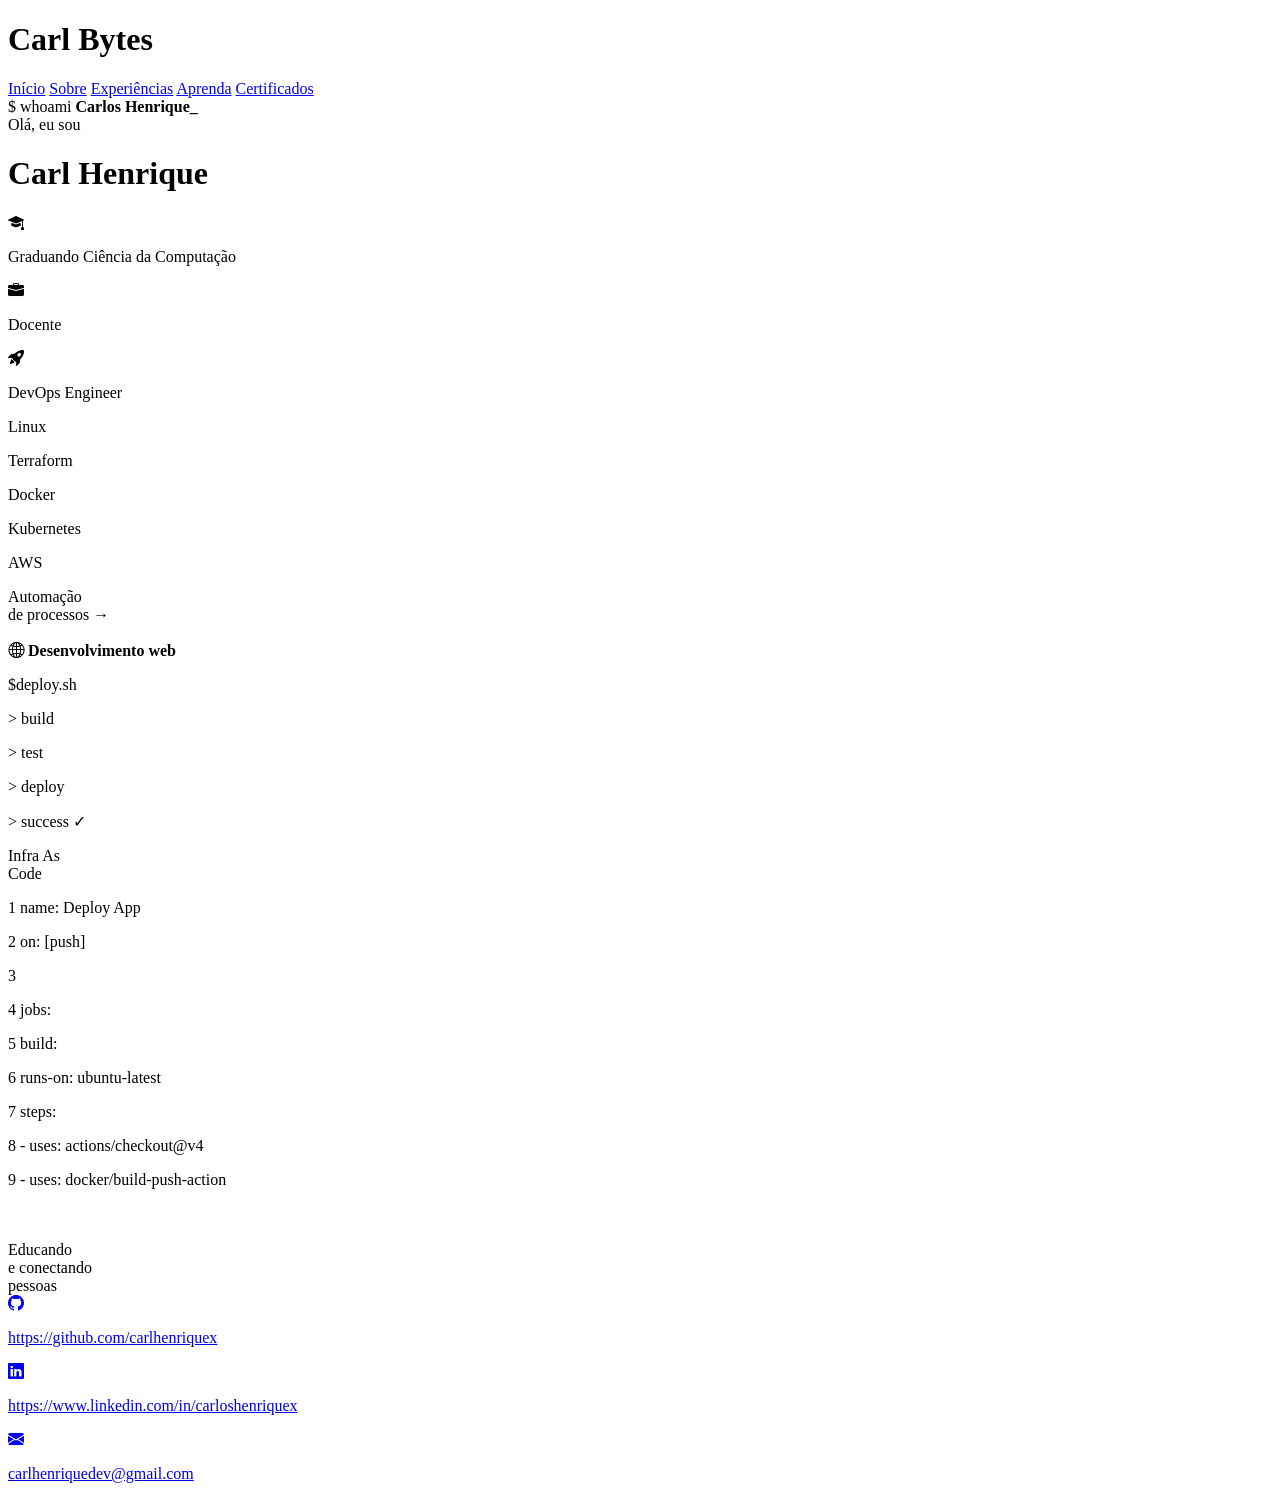
==== index.html @ a79b2e7c "refactor: melhorias no texto sobre mim" ====
<!DOCTYPE html>
<html lang="pt-BR">
<head>
    <meta charset="UTF-8">
    <meta name="viewport" content="width=device-width, initial-scale=1.0">

    <!-- <link rel="preconnect" href="https://fonts.googleapis.com">
    <link rel="preconnect" href="https://fonts.gstatic.com" crossorigin>
    <link href="https://fonts.googleapis.com/css2?family=Inter:wght@400;600;700;800&display=swap" rel="stylesheet"> -->

    <link rel="preconnect" href="https://fonts.googleapis.com">
    <link rel="preconnect" href="https://fonts.gstatic.com" crossorigin>
    <link href="https://fonts.googleapis.com/css2?family=Google+Sans:ital,opsz,wght@0,17..18,400..700;1,17..18,400..700&display=swap" rel="stylesheet">

    <link rel="stylesheet" href="https://cdn.jsdelivr.net/npm/bootstrap-icons@1.13.1/font/bootstrap-icons.min.css">

    <link rel="stylesheet" href="src/global.css">
    <link rel="stylesheet" href="src/style.css">

    <title>Portfólio Pessoal | Carl Bytes</title>
</head>
<body>
    <header>
        <h1>Carl Bytes</h1>
        <nav>
            <a href="index.html">Início</a>
            <a href="sobre.html">Sobre</a>
            <a href="experiencias.html">Experiências</a>
            <a href="biblioteca.html">Aprenda</a>
            <!-- <a href="habilidades.html">Habilidades</a> -->
            <a href="certificados.html">Certificados</a>
        </nav>
    </header>
 
    <main>
        <div class="grid"></div>
        <div class="banner">
            <div class="box-main">
                <div class="box-texto">
                    <div class="terminal-mini">
                        <span class="green">$</span>
                        <span>whoami</span>
        
                        <strong>Carlos Henrique<span class="cursor">_</span></strong>
                    </div>
                    <span>Olá, eu sou</span>
                    <h1 class="titulo">Carl <span>Henrique</span></h1>
                    <div class="formacoes">
                        <div class="formacao">
                            <i class="bi bi-mortarboard-fill"></i>
                            <p>Graduando Ciência da Computação</p>
                        </div>
                        <div class="formacao">
                            <i class="bi bi-briefcase-fill"></i>
                            <p>Docente</p>
                        </div>
                        <div class="formacao">
                            <i class="bi bi-rocket-takeoff-fill"></i>
                            <p>DevOps Engineer</p>
                        </div>
                    </div>
        
                    <div class="ferramentas">
                        <div class="ferramenta">
                            <p>Linux</p>
                        </div>
                        <div class="ferramenta">
                            <p>Terraform</p>
                        </div>
                        <div class="ferramenta">
                            <p>Docker</p>
                        </div>
                        <div class="ferramenta">
                            <p>Kubernetes</p>
                        </div>
                        <div class="ferramenta">
                            <p>AWS</p>
                        </div>
                    </div>
                </div>
                <div class="box-imagem">

                    <div class="nota">
                        Automação<br>
                        de processos
                        <span>→</span>
                    </div>

                    <div class="devops">
                        <img src="assets/images/logos/devops-logo.png" alt="">
                    </div>

                    <div class="dev-web">
                        <strong><i class="bi bi-globe2"></i> Desenvolvimento web</strong>
                    </div>

                    <!-- TERMINAL SUPERIOR -->
                    <div class="terminal-card terminal-top">

                        <div class="window-header">
                            <span class="red-bola"></span>
                            <span class="yellow-bola"></span>
                            <span class="green-bola"></span>
                        </div>

                        <div class="terminal-content">
                            <p><span class="green">$</span>deploy.sh</p>
                            <p>&gt; build</p>
                            <p>&gt; test</p>
                            <p>&gt; deploy</p>
                            <p class="success">&gt; success ✓</p>
                        </div>
                    </div>

                    <div class="post-it">
                        <div class="fita"></div>
                        Infra As<br>
                        Code
                    </div>
                    
                    <!-- TERMINAL INFERIOR -->
                    <div class="terminal-card terminal-bottom">
                        <div class="window-header">
                            <span class="red-bola"></span>
                            <span class="yellow-bola"></span>
                            <span class="green-bola"></span>
                        </div>
                        <div class="terminal">
                            <p>1  name: Deploy App</p>
                            <p>2  on: [push]</p>
                            <p>3</p>
                            <p>4  jobs:</p>
                            <p>5    build:</p>
                            <p>6      runs-on: ubuntu-latest</p>
                            <p>7    steps:</p>
                            <p>8        - uses: actions/checkout@v4</p>
                            <p>9        - uses: docker/build-push-action</p>
                        </div>
                    </div>
                    
                    <div class="perfil">
                        <img src="assets/images/banners/carl-perfil.png" alt="">
                    </div>
                    
                    <div class="box-linux">
                        <img class="linux-img" src="assets/images/logos/linux-logo.png" alt="">
                    </div>

                    <div class="post-it-educacao">
                        <div class="fita"></div>
                        Educando<br>
                        e conectando<br>
                        pessoas
                    </div>
                </div>
            </div>
        </div>
        <div class="redes-sociais">
            <a href="https://github.com/carlhenriquex">
                <i class="bi bi-github"></i>
                <p>https://github.com/carlhenriquex</p>
            </a>
            <a href="https://www.linkedin.com/in/carloshenriquex">
                <i class="bi bi-linkedin"></i>
                <p>https://www.linkedin.com/in/carloshenriquex</p>
            </a>
            <a href="mailto@carlhenriquedev@gmail.com">
                <i class="bi bi-envelope-fill"></i>
                <p>carlhenriquedev@gmail.com</p>
            </a>
        </div>
    </main>

    <footer></footer>  
</body>
</html>
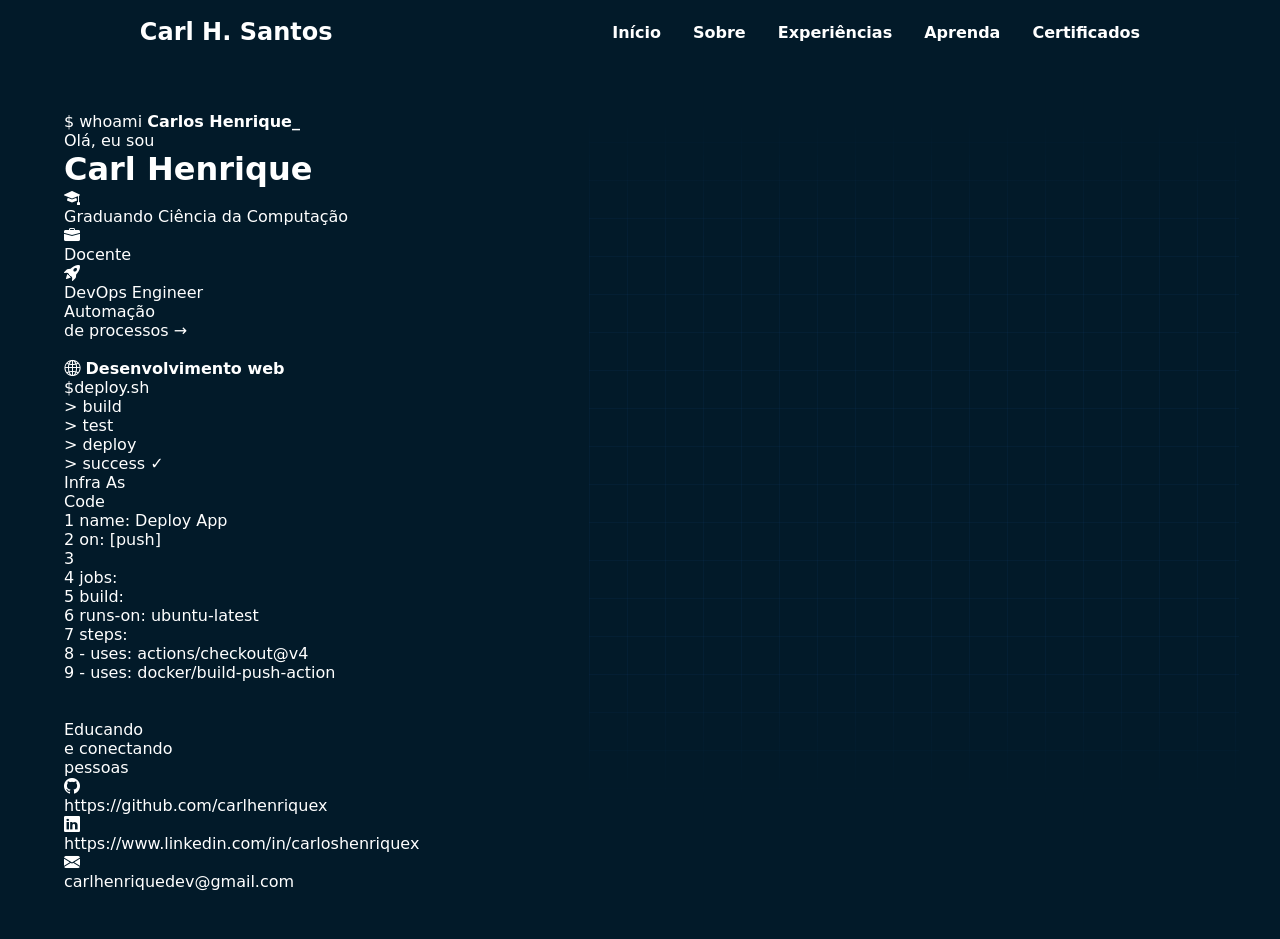
==== commit 75c2de91: "fix: ajuste da main global e removi projetos do menu" ====
--- a/index.html
+++ b/index.html
@@ -3,10 +3,6 @@
 <head>
     <meta charset="UTF-8">
     <meta name="viewport" content="width=device-width, initial-scale=1.0">
-
-    <!-- <link rel="preconnect" href="https://fonts.googleapis.com">
-    <link rel="preconnect" href="https://fonts.gstatic.com" crossorigin>
-    <link href="https://fonts.googleapis.com/css2?family=Inter:wght@400;600;700;800&display=swap" rel="stylesheet"> -->
 
     <link rel="preconnect" href="https://fonts.googleapis.com">
     <link rel="preconnect" href="https://fonts.gstatic.com" crossorigin>
@@ -21,18 +17,17 @@
 </head>
 <body>
     <header>
-        <h1>Carl Bytes</h1>
+        <h1>Carl H. Santos</h1>
         <nav>
             <a href="index.html">Início</a>
             <a href="sobre.html">Sobre</a>
             <a href="experiencias.html">Experiências</a>
             <a href="biblioteca.html">Aprenda</a>
-            <!-- <a href="habilidades.html">Habilidades</a> -->
             <a href="certificados.html">Certificados</a>
         </nav>
     </header>
  
-    <main>
+    <main class="container">
         <div class="grid"></div>
         <div class="banner">
             <div class="box-main">
@@ -60,23 +55,6 @@
                         </div>
                     </div>
         
-                    <div class="ferramentas">
-                        <div class="ferramenta">
-                            <p>Linux</p>
-                        </div>
-                        <div class="ferramenta">
-                            <p>Terraform</p>
-                        </div>
-                        <div class="ferramenta">
-                            <p>Docker</p>
-                        </div>
-                        <div class="ferramenta">
-                            <p>Kubernetes</p>
-                        </div>
-                        <div class="ferramenta">
-                            <p>AWS</p>
-                        </div>
-                    </div>
                 </div>
                 <div class="box-imagem">
 
--- a/src/global.css
+++ b/src/global.css
@@ -0,0 +1,85 @@
+:root {
+    --fonte: "Google Sans", system-ui, -apple-system, Segoe UI, Roboto, Arial, sans-serif;
+    --pf-font: "Inter", system-ui, -apple-system, Segoe UI, Roboto, Arial, sans-serif;
+    --font-color: #ffffff;
+    --primary-color: #021A29;
+    --tertiary-color: #00AECA;
+    --success: #55d889;
+    --warning: #e9c957;
+    --failure: #ef5a61;
+}
+
+* {
+    margin: 0;
+    border: 0;
+    padding: 0;
+    box-sizing: border-box;
+    text-decoration: none;
+    font-family: var(--fonte);
+    color: var(--font-color);
+    scroll-behavior: smooth;
+}
+
+body {
+    background-color: var(--background);
+    position: relative;
+}
+
+.container {
+    width: 100%;
+    min-height: calc(100vh - 4rem);
+    position: relative;
+    padding: 3rem 4rem;
+    overflow: hidden;
+    background: radial-gradient(circle at 50% 40%, #021A29, transparent 40%),
+    linear-gradient(135deg, #021A29, #021A29 65%, #021A29);
+}
+
+.grid {
+    position: absolute;
+    width: 650px;
+    height: 700px;
+    left: 46%;
+    top: 40px;
+    opacity: .25;
+    background-image:
+        linear-gradient(
+            rgba(54, 131, 255, .2) 1px,
+            transparent 1px
+        ),
+        linear-gradient(
+            90deg,
+            rgba(54, 131, 255, .2) 1px,
+            transparent 1px
+        );
+    background-size: 38px 38px;
+    mask-image:
+        linear-gradient(
+            to bottom,
+            transparent,
+            black 20%,
+            black 80%,
+            transparent
+        );
+    z-index: 0;
+}
+
+header {
+    display: flex;
+    align-items: center;
+    justify-content: space-around;
+    background-color: var(--primary-color);
+    position: top;
+    width: 100%;
+    height: 4rem;
+}
+
+header h1 {
+    font-size: 1.5rem;
+}
+
+header nav {
+    display: flex;
+    gap: 2rem;
+    font-weight: 600;
+}
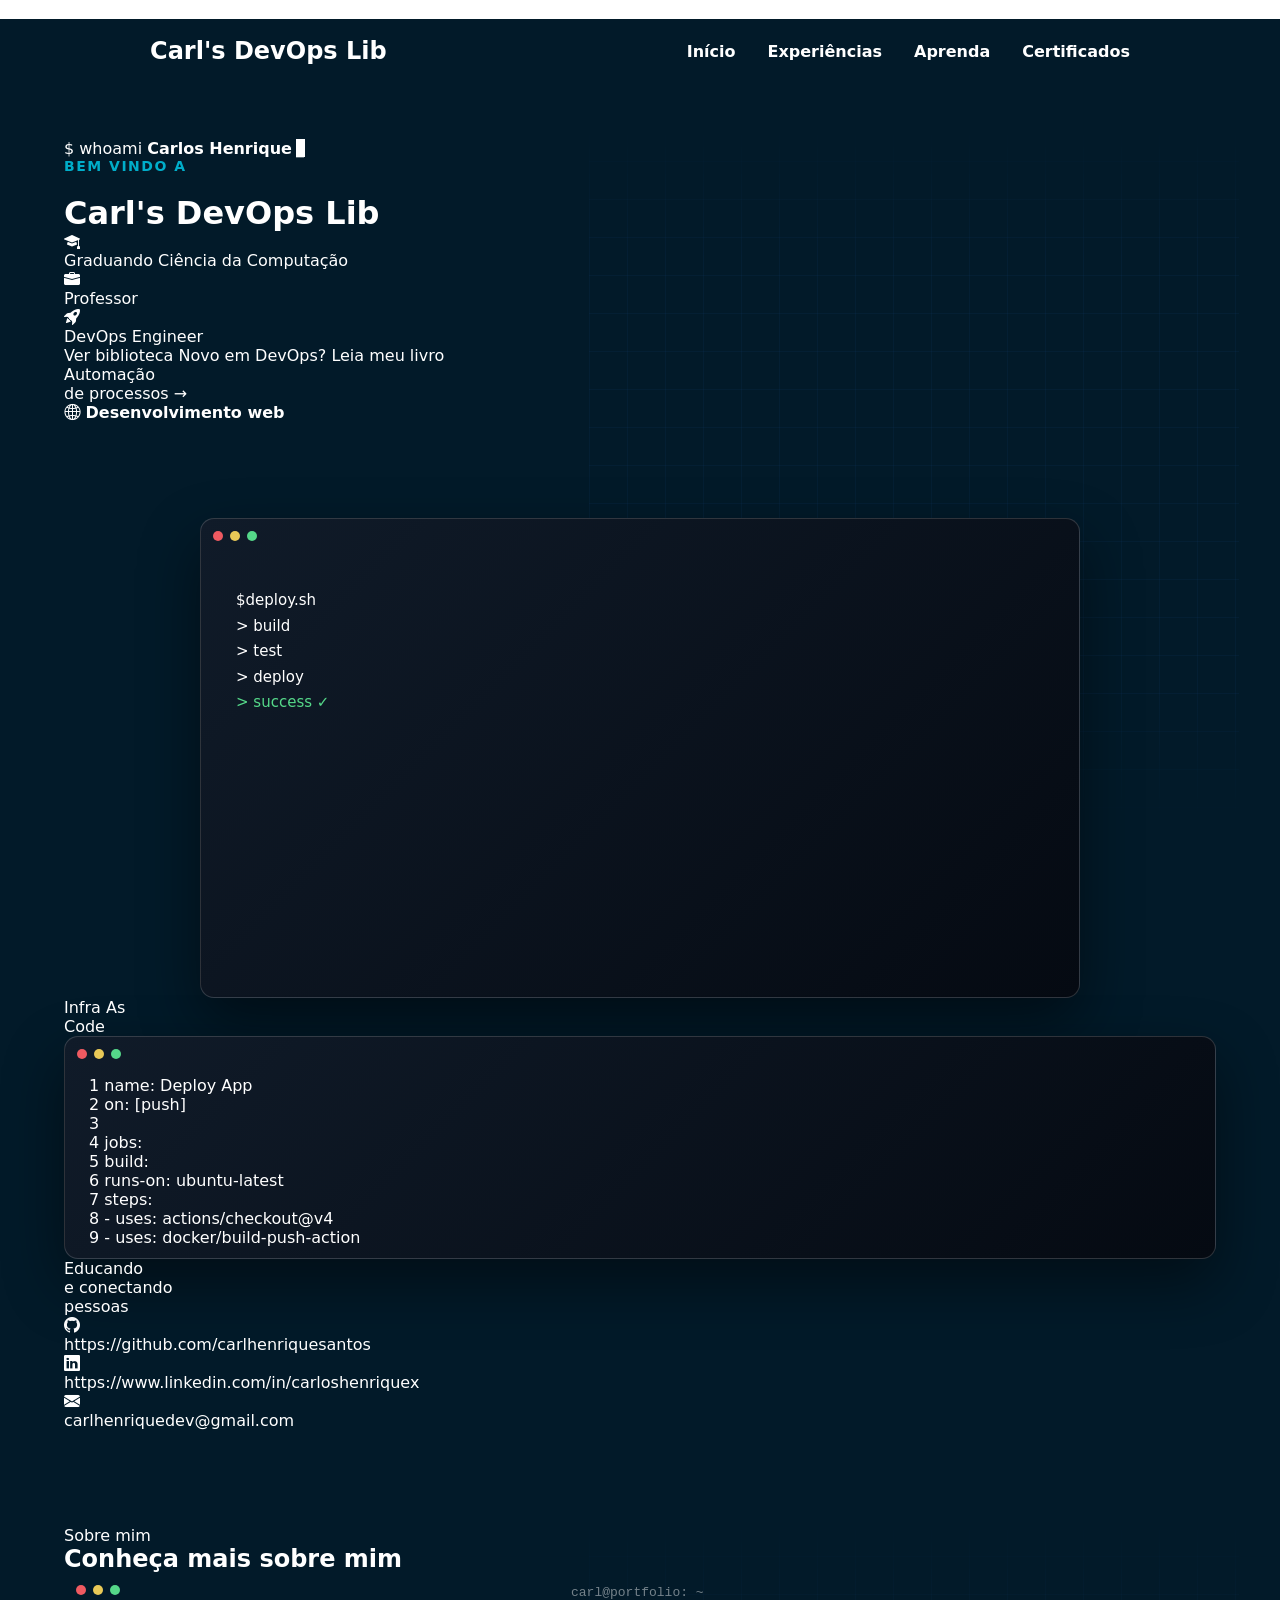
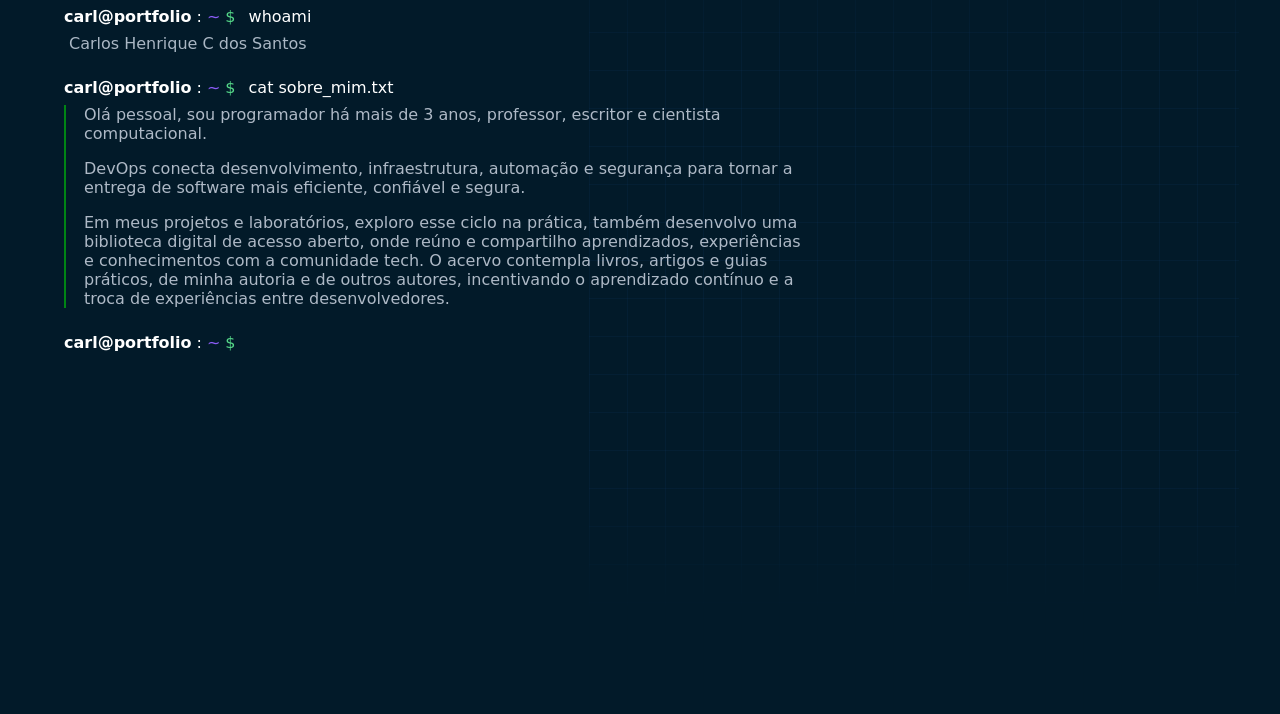
==== commit e54651d7: "refactor: movi a secao do sobremim para o index" ====
--- a/index.html
+++ b/index.html
@@ -12,17 +12,18 @@
 
     <link rel="stylesheet" href="src/global.css">
     <link rel="stylesheet" href="src/style.css">
+    <link rel="stylesheet" href="src/sobre.css">
+    <link rel="stylesheet" href="src/sections.css">k
 
     <title>Portfólio Pessoal | Carl Bytes</title>
 </head>
 <body>
     <header>
-        <h1>Carl H. Santos</h1>
+        <h1>Carl's DevOps Lib</h1>
         <nav>
             <a href="index.html">Início</a>
-            <a href="sobre.html">Sobre</a>
             <a href="experiencias.html">Experiências</a>
-            <a href="biblioteca.html">Aprenda</a>
+            <a href="#">Aprenda</a>
             <a href="certificados.html">Certificados</a>
         </nav>
     </header>
@@ -38,8 +39,8 @@
         
                         <strong>Carlos Henrique<span class="cursor">_</span></strong>
                     </div>
-                    <span>Olá, eu sou</span>
-                    <h1 class="titulo">Carl <span>Henrique</span></h1>
+                    <span>Bem vindo a</span>
+                    <h1 class="titulo-principal">Carl's <span>DevOps</span> Lib</h1>
                     <div class="formacoes">
                         <div class="formacao">
                             <i class="bi bi-mortarboard-fill"></i>
@@ -47,14 +48,19 @@
                         </div>
                         <div class="formacao">
                             <i class="bi bi-briefcase-fill"></i>
-                            <p>Docente</p>
+                            <p>Professor</p>
                         </div>
                         <div class="formacao">
                             <i class="bi bi-rocket-takeoff-fill"></i>
                             <p>DevOps Engineer</p>
                         </div>
                     </div>
-        
+
+                    <div class="botoes-uteis">
+                        <a class="botao link-lib" href="#">Ver biblioteca</a>
+                        <a class="botao link-livro" href="#">Novo em DevOps? Leia meu livro</a>
+                    </div>
+
                 </div>
                 <div class="box-imagem">
 
@@ -134,9 +140,9 @@
             </div>
         </div>
         <div class="redes-sociais">
-            <a href="https://github.com/carlhenriquex">
+            <a href="https://github.com/carlhenriquesantos">
                 <i class="bi bi-github"></i>
-                <p>https://github.com/carlhenriquex</p>
+                <p>https://github.com/carlhenriquesantos</p>
             </a>
             <a href="https://www.linkedin.com/in/carloshenriquex">
                 <i class="bi bi-linkedin"></i>
@@ -149,6 +155,87 @@
         </div>
     </main>
 
+    <section class="container">
+        <div class="grid"></div>
+
+        <div class="banner-section">
+
+            <div class="header-section">
+
+                <span>Sobre mim</span>
+
+                <h2 class="titulo">
+                    Conheça <span>mais sobre mim</span>
+                </h2>
+            </div>
+
+        </div>
+
+            <div class="terminal-sobre terminal-top-sobre">
+
+                <div class="window-header">
+                    <span class="red-bola"></span>
+                    <span class="yellow-bola"></span>
+                    <span class="green-bola"></span>
+
+                    <span class="terminal-titulo">
+                        carl@portfolio: ~
+                    </span>
+                </div>
+
+                <div class="terminal-content-sobre">
+
+                    <p class="command">
+                        <span class="user">carl@portfolio</span>
+                        <span class="separator">:</span>
+                        <span class="directory">~</span>
+                        <span class="symbol">$</span>
+
+                        <span class="command-text">whoami</span>
+                    </p>
+
+                    <p class="output">
+                        Carlos Henrique C dos Santos
+                    </p>
+
+
+                    <p class="command">
+                        <span class="user">carl@portfolio</span>
+                        <span class="separator">:</span>
+                        <span class="directory">~</span>
+                        <span class="symbol">$</span>
+
+                        <span class="command-text">cat sobre_mim.txt</span>
+                    </p>
+
+                    <div class="output about-text">
+
+                        <p>
+                            Olá pessoal, sou programador há mais de 3 anos, professor, escritor e cientista computacional.
+                        </p>
+
+                        <p>
+                            DevOps conecta desenvolvimento, infraestrutura, automação e segurança para tornar a entrega de software mais eficiente, confiável e segura.
+                        </p>
+                        <p>
+                            Em meus projetos e laboratórios, exploro esse ciclo na prática, também desenvolvo uma biblioteca digital de acesso aberto, onde reúno e compartilho aprendizados, experiências e conhecimentos com a comunidade tech. O acervo contempla livros, artigos e guias práticos, de minha autoria e de outros autores, incentivando o aprendizado contínuo e a troca de experiências entre desenvolvedores.
+                        </p>
+                    </div>
+
+
+                    <p class="command last-command">
+                        <span class="user">carl@portfolio</span>
+                        <span class="separator">:</span>
+                        <span class="directory">~</span>
+                        <span class="symbol">$</span>
+
+                        <span class="cursor-sobre"></span>
+                    </p>
+
+                </div>
+            </div>
+        </section>
+
     <footer></footer>  
 </body>
 </html>
--- a/src/sobre.css
+++ b/src/sobre.css
@@ -0,0 +1,207 @@
+.terminal-card {
+    background: linear-gradient(135deg, #101b29, #050a12);
+    border: 1px solid rgba(255,255,255,.16);
+    border-radius: 14px;
+    box-shadow: 0 25px 60px rgba(0,0,0,.45);
+    overflow: hidden;
+    font-family: "Space Mono", monospace;
+}
+
+.terminal-top {
+    width: 880px;
+    height: 480px;
+    margin: 6rem auto 0;
+}
+
+.window-header {
+    height: 34px;
+    padding: 12px;
+    display: flex;
+    gap: 7px;
+}
+
+.window-header span {
+    width: 10px;
+    height: 10px;
+    border-radius: 50%;
+}
+
+.red-bola {
+    background: #ef5a61;
+}
+
+.yellow-bola {
+    background: #e9c957;
+}
+
+.green-bola {
+    background: var(--success);
+}
+
+
+.terminal-content {
+    padding: 5px 22px 18px;
+    font-size: .75rem;
+    line-height: 1.8;
+    color: rgba(255,255,255,.72);
+}
+
+.success {
+    color: var(--success);
+}
+
+.terminal {
+    padding: .3rem 1.5rem .7rem;
+}
+
+.terminal-titulo {
+    position: absolute;
+    left: 45%;
+    transform: translateX(-50%);
+    color: rgba(255, 255, 255, 0.45);
+    font-size: 13px;
+    font-family: monospace;
+    text-wrap: nowrap;
+}
+
+
+.terminal-content {
+    padding: 35px;
+
+    font-family:
+        "JetBrains Mono",
+        "Fira Code",
+        Consolas,
+        monospace;
+
+    font-size: 15px;
+
+    line-height: 1.7;
+}
+
+
+/* COMANDOS */
+
+.command {
+    margin: 20px 0 8px;
+
+    display: flex;
+    flex-wrap: wrap;
+
+    gap: 5px;
+}
+
+
+.command:first-child {
+    margin-top: 0;
+}
+
+
+.user {
+    font-weight: 600;
+}
+
+
+.separator {
+    color: #ffffff;
+}
+
+
+.directory {
+    color: #8b5cf6;
+}
+
+
+.symbol {
+    color: var(--success);
+
+    margin-right: 8px;
+}
+
+
+/* SAÍDA DO TERMINAL */
+
+.output {
+    margin: 0 0 25px 0;
+
+    color: #aab7c4;
+
+    padding-left: 5px;
+}
+
+
+/* TEXTO SOBRE MIM */
+
+.about-text {
+    max-width: 750px;
+
+    padding-left: 18px;
+
+    border-left: 2px solid rgba(0, 202, 7, 0.604);
+}
+
+
+.about-text p {
+    margin-bottom: 16px;
+
+    color: #aeb9c6;
+}
+
+
+.about-text strong {
+    font-weight: 600;
+}
+
+
+/* CURSOR */
+
+.cursor {
+    display: inline-block;
+
+    width: 9px;
+    height: 18px;
+
+    background: var(--font-color);
+
+    margin-left: 4px;
+
+    animation: blink 1s infinite;
+}
+
+
+@keyframes blink {
+
+    0%,
+    50% {
+        opacity: 1;
+    }
+
+    51%,
+    100% {
+        opacity: 0;
+    }
+
+}
+
+
+/* RESPONSIVIDADE */
+
+@media (max-width: 600px) {
+
+    .terminal-content {
+        padding: 22px;
+
+        font-size: 13px;
+    }
+
+
+    .terminal-title {
+        display: none;
+    }
+
+
+    .terminal-header {
+        justify-content: center;
+    }
+
+}
--- a/src/sections.css
+++ b/src/sections.css
@@ -0,0 +1,181 @@
+.banner {
+    gap: 70px;
+
+    width: 100%;
+    max-width: 1250px;
+    margin: 0 auto;
+    padding: .5rem 0 0px;
+    position: relative;
+}
+
+.banner img {
+    width: 80px;
+    position: absolute;
+    top: 20px;
+    left: 475px;
+    transform: rotate(25deg);
+    z-index: 1;
+}
+
+.box-texto {
+    position: relative;
+    z-index: 1;
+
+    display: flex;
+    flex-direction: column;
+    align-items: flex-start;
+
+    max-width: 520px;
+}
+
+.box-texto > span {
+    display: inline-flex;
+    align-items: center;
+    gap: 10px;
+
+    margin-bottom: 20px;
+
+    color: #00AECA;
+
+    font-size: 14px;
+    font-weight: 600;
+    letter-spacing: 1.5px;
+    text-transform: uppercase;
+}
+
+
+/* TÍTULO */
+
+.box-texto .titulo {
+    margin: 0 0 26px;
+
+    color: #F1F5F9;
+
+    font-size: clamp(2.2rem, 4vw, 3.5rem);
+    font-weight: 700;
+    line-height: 1.1;
+    letter-spacing: -1.5px;
+}
+
+.box-texto .titulo span {
+    display: block;
+
+    background: linear-gradient(
+        90deg,
+        #00AECA 0%,
+        #5268FF 55%,
+        #7C3AED 100%
+    );
+
+    -webkit-background-clip: text;
+    -webkit-text-fill-color: transparent;
+    background-clip: text;
+}
+
+
+/* DESCRIÇÃO */
+
+.box-texto .descricao {
+    max-width: 500px;
+
+    margin: 0 0 16px;
+
+    color: #AAB7C4;
+
+    font-size: 15px;
+    line-height: 1.8;
+}
+
+.box-texto .descricao:last-of-type {
+    margin-bottom: 35px;
+}
+
+.dados {
+    display: grid;
+    grid-template-columns: repeat(2, minmax(0, 1fr));
+
+    gap: 14px;
+
+    width: 100%;
+    max-width: 520px;
+}
+
+.dado {
+    display: flex;
+    align-items: center;
+
+    gap: 14px;
+
+    min-width: 0;
+
+    padding: 18px;
+
+    background: linear-gradient(
+        135deg,
+        rgba(0, 174, 202, 0.1) 0%,
+        rgba(10, 18, 30, 0.9) 45%,
+        rgba(82, 104, 255, 0.06) 100%
+    );
+
+    border: 1px solid rgba(0, 174, 202, 0.22);
+
+    border-radius: 12px;
+
+    transition: 0.3s ease;
+}
+
+.dado:hover {
+    border-color: rgba(0, 174, 202, 0.55);
+
+    transform: translateY(-3px);
+
+    box-shadow:
+        0 12px 30px rgba(0, 0, 0, 0.2),
+        0 0 20px rgba(0, 174, 202, 0.05);
+}
+
+.dado > i {
+    display: flex;
+    align-items: center;
+    justify-content: center;
+
+    width: 42px;
+    height: 42px;
+
+    flex-shrink: 0;
+
+    color: #00AECA;
+
+    font-size: 21px;
+
+    background: rgba(0, 174, 202, 0.1);
+
+    border: 1px solid rgba(0, 174, 202, 0.25);
+
+    border-radius: 10px;
+}
+
+.dado > div {
+    display: flex;
+    flex-direction: column;
+
+    gap: 4px;
+
+    min-width: 0;
+}
+
+.dado strong {
+    color: #F1F5F9;
+
+    font-size: 14px;
+    font-weight: 600;
+}
+
+.dado p {
+    margin: 0;
+
+    color: #F1F5F9;
+
+    font-size: 12px;
+    line-height: 1.4;
+}
